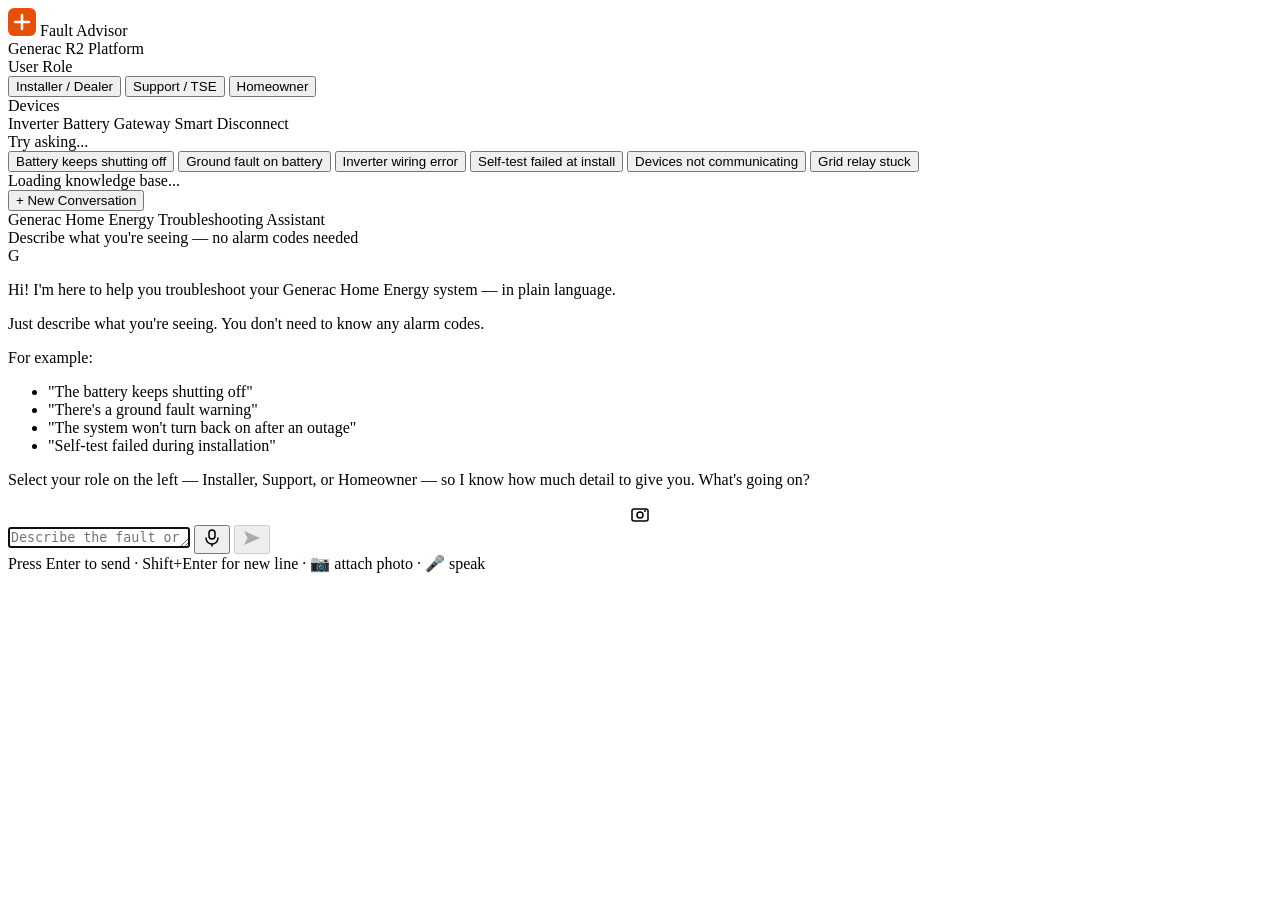
==== frontend/index.html @ cda08774 "Fix image upload: reject HEIC/HEIF with clear instructions iPhone photos saved as HEIC fail silently" ====
<!DOCTYPE html>
<html lang="en">
<head>
  <meta charset="UTF-8" />
  <meta name="viewport" content="width=device-width, initial-scale=1.0" />
  <title>Generac R2 Fault Advisor</title>
  <link rel="stylesheet" href="/static/css/styles.css" />
</head>
<body>
  <div class="layout">
    <!-- Sidebar -->
    <aside class="sidebar">
      <div class="sidebar-header">
        <div class="logo">
          <svg width="28" height="28" viewBox="0 0 28 28" fill="none">
            <rect width="28" height="28" rx="6" fill="#E8500A"/>
            <path d="M7 14h14M14 7v14" stroke="white" stroke-width="2.5" stroke-linecap="round"/>
          </svg>
          <span>Fault Advisor</span>
        </div>
        <div class="subtitle">Generac R2 Platform</div>
      </div>

      <div class="sidebar-section">
        <div class="section-label">User Role</div>
        <div class="role-buttons">
          <button class="role-btn active" data-role="installer">Installer / Dealer</button>
          <button class="role-btn" data-role="support">Support / TSE</button>
          <button class="role-btn" data-role="homeowner">Homeowner</button>
        </div>
      </div>

      <div class="sidebar-section">
        <div class="section-label">Devices</div>
        <div class="device-tags">
          <span class="tag inv">Inverter</span>
          <span class="tag bmu">Battery</span>
          <span class="tag gms">Gateway</span>
          <span class="tag manta">Smart Disconnect</span>
        </div>
      </div>

      <div class="sidebar-section">
        <div class="section-label">Try asking...</div>
        <div class="examples">
          <button class="example-btn" data-msg="The battery keeps shutting off on its own, what should I check?">Battery keeps shutting off</button>
          <button class="example-btn" data-msg="There is a ground fault warning on the battery, what does that mean and what do I do?">Ground fault on battery</button>
          <button class="example-btn" data-msg="The inverter shows a wiring error, what could be wrong?">Inverter wiring error</button>
          <button class="example-btn" data-msg="Self-test failed during installation, how do I fix it?">Self-test failed at install</button>
          <button class="example-btn" data-msg="The devices are not communicating with each other, what should I check?">Devices not communicating</button>
          <button class="example-btn" data-msg="The grid relay seems to be stuck, what does that mean?">Grid relay stuck</button>
        </div>
      </div>

      <div class="sidebar-footer">
        <div class="kb-status" id="kbStatus">Loading knowledge base...</div>
        <button class="new-chat-btn" id="newChatBtn">+ New Conversation</button>
      </div>
    </aside>

    <!-- Main chat -->
    <main class="chat-main">
      <div class="chat-header">
        <div class="chat-title">Generac Home Energy Troubleshooting Assistant</div>
        <div class="chat-subtitle">Describe what you're seeing — no alarm codes needed</div>
      </div>

      <div class="messages" id="messages">
        <div class="message assistant">
          <div class="message-avatar">G</div>
          <div class="message-content">
            <p>Hi! I'm here to help you troubleshoot your Generac Home Energy system — in plain language.</p>
            <p>Just describe what you're seeing. You don't need to know any alarm codes.</p>
            <p>For example:</p>
            <ul>
              <li>"The battery keeps shutting off"</li>
              <li>"There's a ground fault warning"</li>
              <li>"The system won't turn back on after an outage"</li>
              <li>"Self-test failed during installation"</li>
            </ul>
            <p>Select your role on the left — Installer, Support, or Homeowner — so I know how much detail to give you. What's going on?</p>
          </div>
        </div>
      </div>

      <div class="input-area">
        <div id="imagePreviewBar" class="image-preview-bar" style="display:none"></div>
        <div class="input-wrapper">
          <label id="imageBtn" class="tool-btn" title="Attach photo" style="cursor:pointer;display:flex;align-items:center;justify-content:center;">
            <svg width="20" height="20" viewBox="0 0 20 20" fill="none">
              <rect x="2" y="4" width="16" height="12" rx="2" stroke="currentColor" stroke-width="1.5"/>
              <circle cx="10" cy="10" r="3" stroke="currentColor" stroke-width="1.5"/>
              <circle cx="15" cy="6" r="1" fill="currentColor"/>
            </svg>
            <input type="file" id="imageInput" accept="image/jpeg,image/png,image/gif,image/webp,image/bmp" multiple style="display:none" />
          </label>
          <textarea
            id="userInput"
            placeholder="Describe the fault or alarm..."
            rows="1"
            autofocus
          ></textarea>
          <button id="micBtn" class="tool-btn" title="Tap to speak">
            <svg width="20" height="20" viewBox="0 0 20 20" fill="none">
              <rect x="7" y="2" width="6" height="9" rx="3" stroke="currentColor" stroke-width="1.5"/>
              <path d="M4 10a6 6 0 0012 0" stroke="currentColor" stroke-width="1.5" stroke-linecap="round"/>
              <line x1="10" y1="16" x2="10" y2="18" stroke="currentColor" stroke-width="1.5" stroke-linecap="round"/>
            </svg>
          </button>
          <button id="sendBtn" class="send-btn" disabled>
            <svg width="20" height="20" viewBox="0 0 20 20" fill="none">
              <path d="M18 10L2 3l3.5 7L2 17l16-7z" fill="currentColor"/>
            </svg>
          </button>
        </div>
        <div class="input-hint">Press Enter to send · Shift+Enter for new line · 📷 attach photo · 🎤 speak</div>
      </div>
    </main>
  </div>

  <script src="/static/js/chat.js"></script>
</body>
</html>
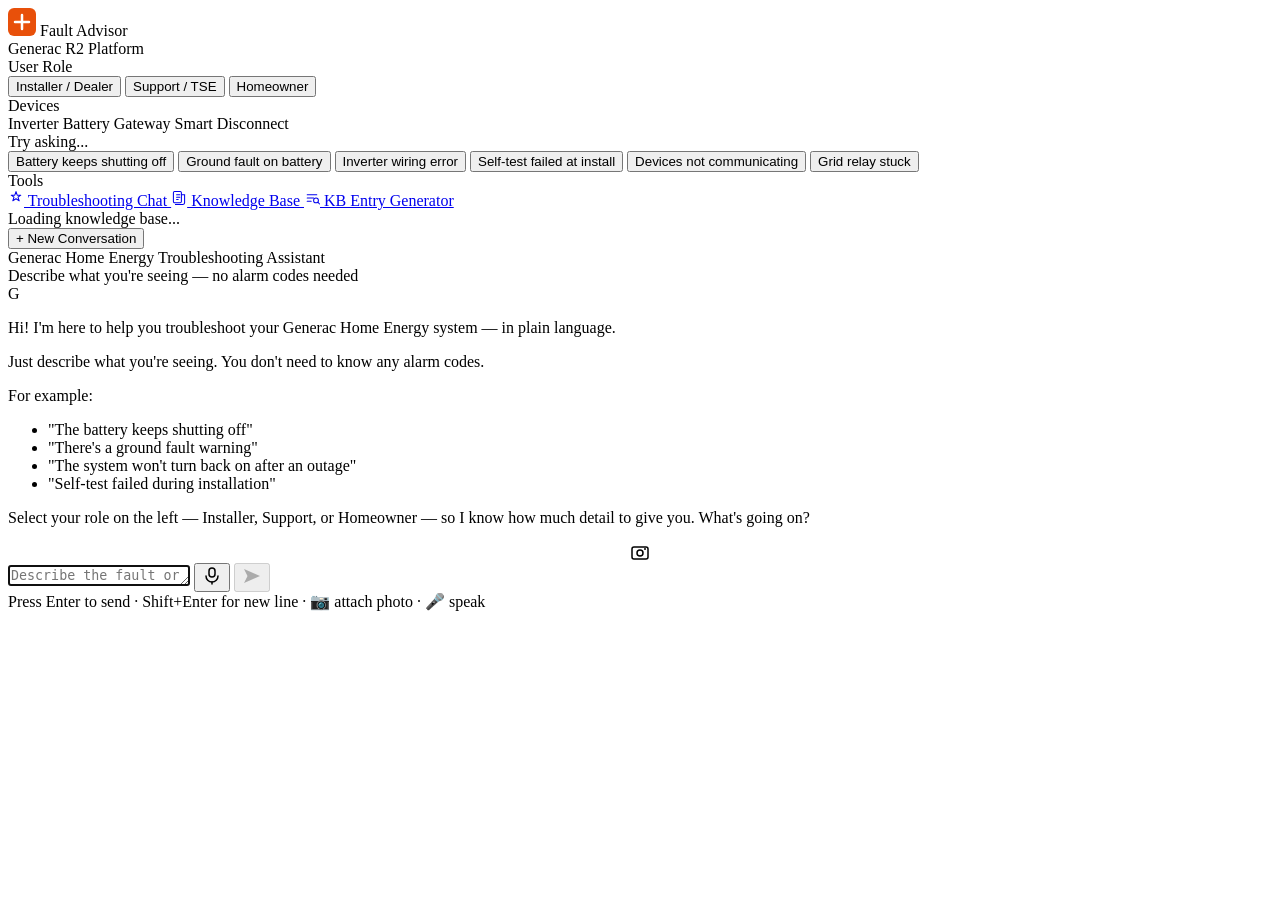
==== commit 89da26b4: "Add site-wide navigation between Chat, Knowledge Base, and Generator Co-Authored-By: Claude Sonnet 4" ====
--- a/frontend/index.html
+++ b/frontend/index.html
@@ -52,6 +52,22 @@
         </div>
       </div>
 
+      <div class="sidebar-nav">
+        <div class="section-label">Tools</div>
+        <a href="/" class="nav-link active">
+          <svg width="16" height="16" viewBox="0 0 20 20" fill="none"><path d="M10 2l1.5 4.5H16l-3.5 2.5 1.5 4.5L10 11 6 13.5 7.5 9 4 6.5h4.5L10 2z" stroke="currentColor" stroke-width="1.3" stroke-linejoin="round"/></svg>
+          Troubleshooting Chat
+        </a>
+        <a href="/kb" class="nav-link">
+          <svg width="16" height="16" viewBox="0 0 20 20" fill="none"><rect x="3" y="2" width="10" height="14" rx="1.5" stroke="currentColor" stroke-width="1.3"/><path d="M7 6h4M7 9h4M7 12h2" stroke="currentColor" stroke-width="1.3" stroke-linecap="round"/><path d="M13 6h4v10a2 2 0 01-2 2H5" stroke="currentColor" stroke-width="1.3"/></svg>
+          Knowledge Base
+        </a>
+        <a href="/generate" class="nav-link">
+          <svg width="16" height="16" viewBox="0 0 20 20" fill="none"><path d="M4 6h12M4 10h8M4 14h5" stroke="currentColor" stroke-width="1.3" stroke-linecap="round"/><circle cx="15" cy="13" r="3" stroke="currentColor" stroke-width="1.3"/><path d="M17.5 15.5l2 2" stroke="currentColor" stroke-width="1.3" stroke-linecap="round"/></svg>
+          KB Entry Generator
+        </a>
+      </div>
+
       <div class="sidebar-footer">
         <div class="kb-status" id="kbStatus">Loading knowledge base...</div>
         <button class="new-chat-btn" id="newChatBtn">+ New Conversation</button>
@@ -92,7 +108,7 @@
               <circle cx="10" cy="10" r="3" stroke="currentColor" stroke-width="1.5"/>
               <circle cx="15" cy="6" r="1" fill="currentColor"/>
             </svg>
-            <input type="file" id="imageInput" accept="image/jpeg,image/png,image/gif,image/webp,image/bmp" multiple style="display:none" />
+            <input type="file" id="imageInput" accept="image/*" multiple style="display:none" />
           </label>
           <textarea
             id="userInput"
@@ -118,6 +134,6 @@
     </main>
   </div>
 
-  <script src="/static/js/chat.js"></script>
+  <script src="/static/js/chat.js?v=20260526"></script>
 </body>
 </html>
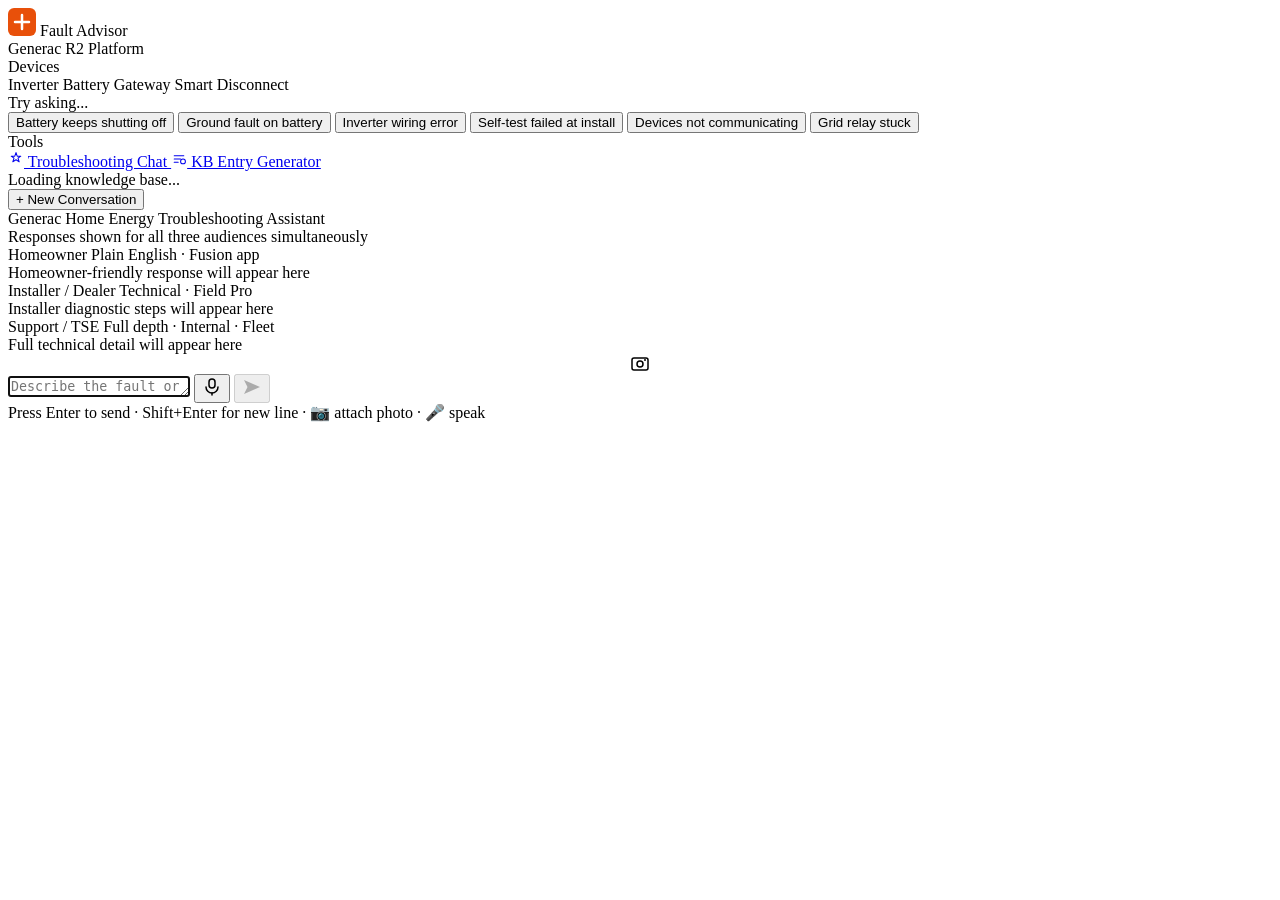
==== commit 153c4aa5: "Redesign main chat to three-column simultaneous output - Main page now fires three parallel Bedrock " ====
--- a/frontend/index.html
+++ b/frontend/index.html
@@ -19,15 +19,6 @@
           <span>Fault Advisor</span>
         </div>
         <div class="subtitle">Generac R2 Platform</div>
-      </div>
-
-      <div class="sidebar-section">
-        <div class="section-label">User Role</div>
-        <div class="role-buttons">
-          <button class="role-btn active" data-role="installer">Installer / Dealer</button>
-          <button class="role-btn" data-role="support">Support / TSE</button>
-          <button class="role-btn" data-role="homeowner">Homeowner</button>
-        </div>
       </div>
 
       <div class="sidebar-section">
@@ -58,12 +49,8 @@
           <svg width="16" height="16" viewBox="0 0 20 20" fill="none"><path d="M10 2l1.5 4.5H16l-3.5 2.5 1.5 4.5L10 11 6 13.5 7.5 9 4 6.5h4.5L10 2z" stroke="currentColor" stroke-width="1.3" stroke-linejoin="round"/></svg>
           Troubleshooting Chat
         </a>
-        <a href="/kb" class="nav-link">
-          <svg width="16" height="16" viewBox="0 0 20 20" fill="none"><rect x="3" y="2" width="10" height="14" rx="1.5" stroke="currentColor" stroke-width="1.3"/><path d="M7 6h4M7 9h4M7 12h2" stroke="currentColor" stroke-width="1.3" stroke-linecap="round"/><path d="M13 6h4v10a2 2 0 01-2 2H5" stroke="currentColor" stroke-width="1.3"/></svg>
-          Knowledge Base
-        </a>
         <a href="/generate" class="nav-link">
-          <svg width="16" height="16" viewBox="0 0 20 20" fill="none"><path d="M4 6h12M4 10h8M4 14h5" stroke="currentColor" stroke-width="1.3" stroke-linecap="round"/><circle cx="15" cy="13" r="3" stroke="currentColor" stroke-width="1.3"/><path d="M17.5 15.5l2 2" stroke="currentColor" stroke-width="1.3" stroke-linecap="round"/></svg>
+          <svg width="16" height="16" viewBox="0 0 20 20" fill="none"><path d="M4 6h12M4 10h8M4 14h5" stroke="currentColor" stroke-width="1.3" stroke-linecap="round"/><circle cx="15" cy="13" r="3" stroke="currentColor" stroke-width="1.3"/></svg>
           KB Entry Generator
         </a>
       </div>
@@ -74,31 +61,48 @@
       </div>
     </aside>
 
-    <!-- Main chat -->
+    <!-- Main content -->
     <main class="chat-main">
       <div class="chat-header">
         <div class="chat-title">Generac Home Energy Troubleshooting Assistant</div>
-        <div class="chat-subtitle">Describe what you're seeing — no alarm codes needed</div>
+        <div class="chat-subtitle">Responses shown for all three audiences simultaneously</div>
       </div>
 
-      <div class="messages" id="messages">
-        <div class="message assistant">
-          <div class="message-avatar">G</div>
-          <div class="message-content">
-            <p>Hi! I'm here to help you troubleshoot your Generac Home Energy system — in plain language.</p>
-            <p>Just describe what you're seeing. You don't need to know any alarm codes.</p>
-            <p>For example:</p>
-            <ul>
-              <li>"The battery keeps shutting off"</li>
-              <li>"There's a ground fault warning"</li>
-              <li>"The system won't turn back on after an outage"</li>
-              <li>"Self-test failed during installation"</li>
-            </ul>
-            <p>Select your role on the left — Installer, Support, or Homeowner — so I know how much detail to give you. What's going on?</p>
+      <!-- Three audience columns -->
+      <div class="columns-area" id="columnsArea">
+        <div class="audience-col" id="col-homeowner">
+          <div class="col-label">
+            <span class="col-dot dot-homeowner"></span>
+            Homeowner
+            <span class="col-hint">Plain English · Fusion app</span>
+          </div>
+          <div class="col-messages" id="msgs-homeowner">
+            <div class="col-empty">Homeowner-friendly response will appear here</div>
+          </div>
+        </div>
+        <div class="audience-col" id="col-installer">
+          <div class="col-label">
+            <span class="col-dot dot-installer"></span>
+            Installer / Dealer
+            <span class="col-hint">Technical · Field Pro</span>
+          </div>
+          <div class="col-messages" id="msgs-installer">
+            <div class="col-empty">Installer diagnostic steps will appear here</div>
+          </div>
+        </div>
+        <div class="audience-col" id="col-support">
+          <div class="col-label">
+            <span class="col-dot dot-support"></span>
+            Support / TSE
+            <span class="col-hint">Full depth · Internal · Fleet</span>
+          </div>
+          <div class="col-messages" id="msgs-support">
+            <div class="col-empty">Full technical detail will appear here</div>
           </div>
         </div>
       </div>
 
+      <!-- Shared input -->
       <div class="input-area">
         <div id="imagePreviewBar" class="image-preview-bar" style="display:none"></div>
         <div class="input-wrapper">
@@ -112,7 +116,7 @@
           </label>
           <textarea
             id="userInput"
-            placeholder="Describe the fault or alarm..."
+            placeholder="Describe the fault or alarm — all three views generate at once..."
             rows="1"
             autofocus
           ></textarea>
@@ -134,6 +138,6 @@
     </main>
   </div>
 
-  <script src="/static/js/chat.js?v=20260526"></script>
+  <script src="/static/js/chat.js?v=20260528"></script>
 </body>
 </html>
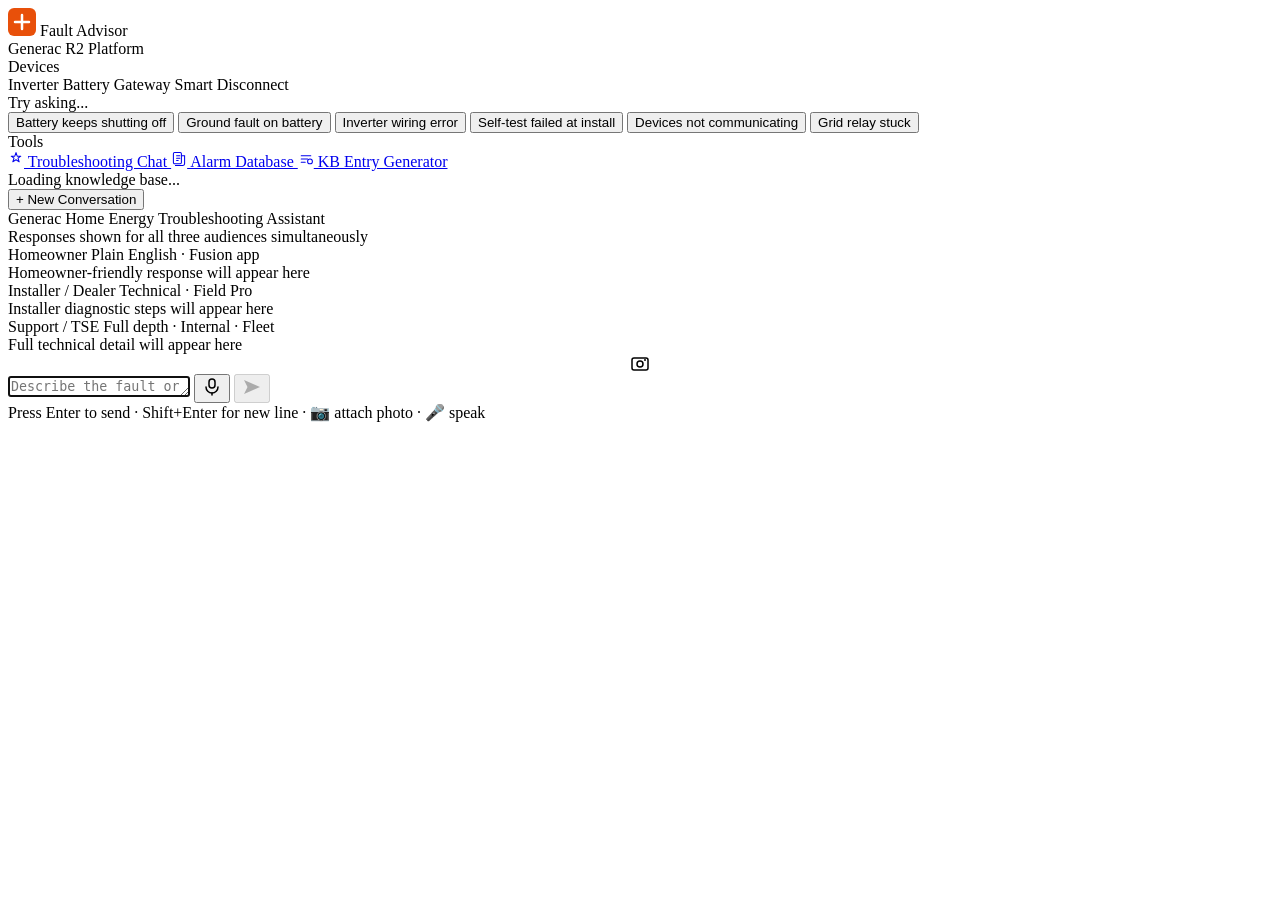
==== commit 35b55219: "Restore Alarm Database (/kb) page and update nav across all pages Co-Authored-By: Claude Sonnet 4.6 " ====
--- a/frontend/index.html
+++ b/frontend/index.html
@@ -48,6 +48,10 @@
         <a href="/" class="nav-link active">
           <svg width="16" height="16" viewBox="0 0 20 20" fill="none"><path d="M10 2l1.5 4.5H16l-3.5 2.5 1.5 4.5L10 11 6 13.5 7.5 9 4 6.5h4.5L10 2z" stroke="currentColor" stroke-width="1.3" stroke-linejoin="round"/></svg>
           Troubleshooting Chat
+        </a>
+        <a href="/kb" class="nav-link">
+          <svg width="16" height="16" viewBox="0 0 20 20" fill="none"><rect x="3" y="2" width="10" height="14" rx="1.5" stroke="currentColor" stroke-width="1.3"/><path d="M7 6h4M7 9h4M7 12h2" stroke="currentColor" stroke-width="1.3" stroke-linecap="round"/><path d="M13 6h4v10a2 2 0 01-2 2H5" stroke="currentColor" stroke-width="1.3"/></svg>
+          Alarm Database
         </a>
         <a href="/generate" class="nav-link">
           <svg width="16" height="16" viewBox="0 0 20 20" fill="none"><path d="M4 6h12M4 10h8M4 14h5" stroke="currentColor" stroke-width="1.3" stroke-linecap="round"/><circle cx="15" cy="13" r="3" stroke="currentColor" stroke-width="1.3"/></svg>
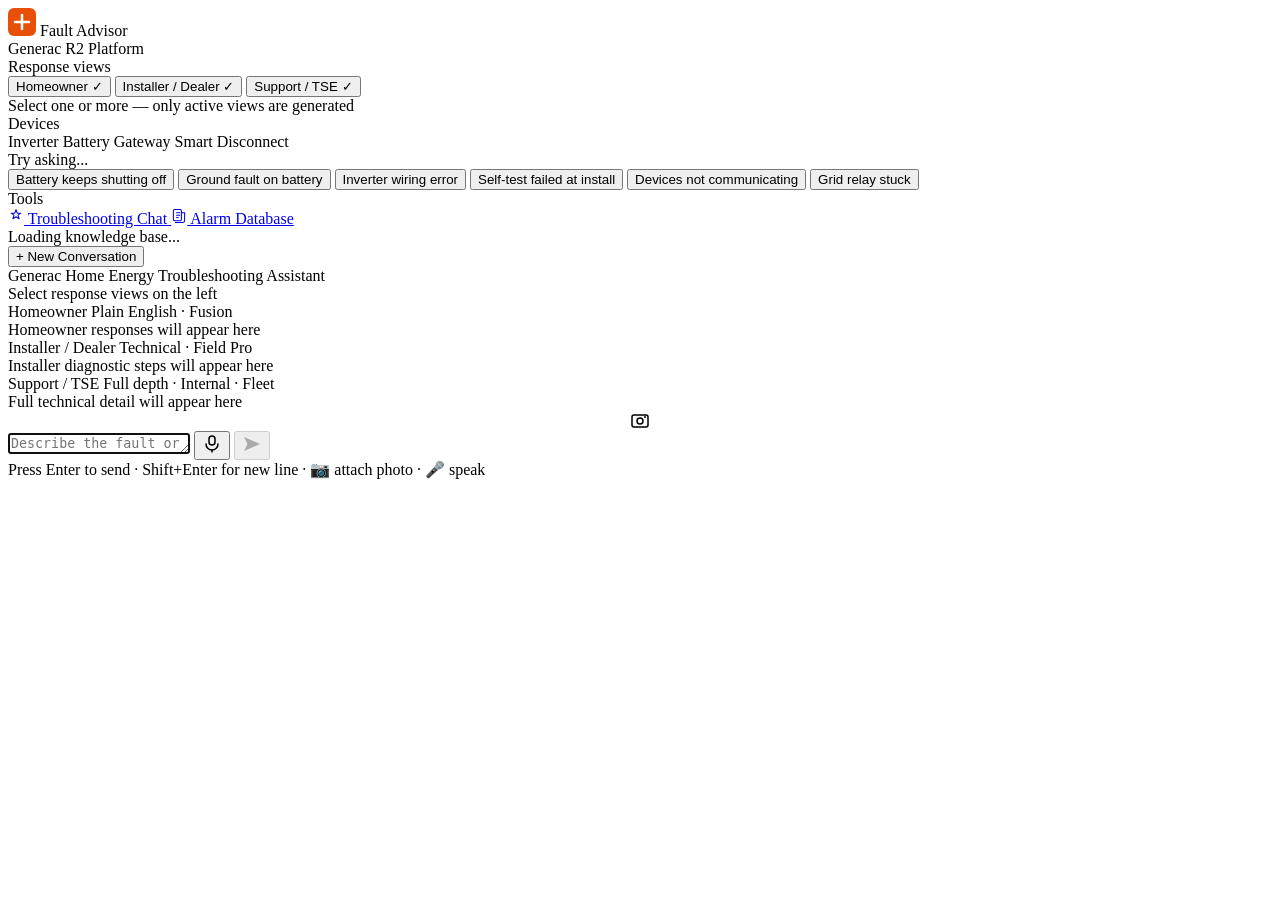
==== commit 928de8dd: "Audience toggles: select 1, 2, or all 3 views; only active ones fire - Sidebar toggles replace role " ====
--- a/frontend/index.html
+++ b/frontend/index.html
@@ -8,7 +8,6 @@
 </head>
 <body>
   <div class="layout">
-    <!-- Sidebar -->
     <aside class="sidebar">
       <div class="sidebar-header">
         <div class="logo">
@@ -19,6 +18,28 @@
           <span>Fault Advisor</span>
         </div>
         <div class="subtitle">Generac R2 Platform</div>
+      </div>
+
+      <div class="sidebar-section">
+        <div class="section-label">Response views</div>
+        <div class="audience-toggles">
+          <button class="aud-toggle" data-aud="homeowner">
+            <span class="aud-dot dot-homeowner"></span>
+            <span class="aud-name">Homeowner</span>
+            <span class="aud-check">✓</span>
+          </button>
+          <button class="aud-toggle active" data-aud="installer">
+            <span class="aud-dot dot-installer"></span>
+            <span class="aud-name">Installer / Dealer</span>
+            <span class="aud-check">✓</span>
+          </button>
+          <button class="aud-toggle" data-aud="support">
+            <span class="aud-dot dot-support"></span>
+            <span class="aud-name">Support / TSE</span>
+            <span class="aud-check">✓</span>
+          </button>
+        </div>
+        <div class="aud-hint">Select one or more — only active views are generated</div>
       </div>
 
       <div class="sidebar-section">
@@ -53,10 +74,6 @@
           <svg width="16" height="16" viewBox="0 0 20 20" fill="none"><rect x="3" y="2" width="10" height="14" rx="1.5" stroke="currentColor" stroke-width="1.3"/><path d="M7 6h4M7 9h4M7 12h2" stroke="currentColor" stroke-width="1.3" stroke-linecap="round"/><path d="M13 6h4v10a2 2 0 01-2 2H5" stroke="currentColor" stroke-width="1.3"/></svg>
           Alarm Database
         </a>
-        <a href="/generate" class="nav-link">
-          <svg width="16" height="16" viewBox="0 0 20 20" fill="none"><path d="M4 6h12M4 10h8M4 14h5" stroke="currentColor" stroke-width="1.3" stroke-linecap="round"/><circle cx="15" cy="13" r="3" stroke="currentColor" stroke-width="1.3"/></svg>
-          KB Entry Generator
-        </a>
       </div>
 
       <div class="sidebar-footer">
@@ -65,23 +82,21 @@
       </div>
     </aside>
 
-    <!-- Main content -->
     <main class="chat-main">
       <div class="chat-header">
         <div class="chat-title">Generac Home Energy Troubleshooting Assistant</div>
-        <div class="chat-subtitle">Responses shown for all three audiences simultaneously</div>
+        <div class="chat-subtitle" id="chatSubtitle">Select response views on the left</div>
       </div>
 
-      <!-- Three audience columns -->
       <div class="columns-area" id="columnsArea">
-        <div class="audience-col" id="col-homeowner">
+        <div class="audience-col hidden" id="col-homeowner">
           <div class="col-label">
             <span class="col-dot dot-homeowner"></span>
             Homeowner
-            <span class="col-hint">Plain English · Fusion app</span>
+            <span class="col-hint">Plain English · Fusion</span>
           </div>
           <div class="col-messages" id="msgs-homeowner">
-            <div class="col-empty">Homeowner-friendly response will appear here</div>
+            <div class="col-empty">Homeowner responses will appear here</div>
           </div>
         </div>
         <div class="audience-col" id="col-installer">
@@ -94,7 +109,7 @@
             <div class="col-empty">Installer diagnostic steps will appear here</div>
           </div>
         </div>
-        <div class="audience-col" id="col-support">
+        <div class="audience-col hidden" id="col-support">
           <div class="col-label">
             <span class="col-dot dot-support"></span>
             Support / TSE
@@ -106,7 +121,6 @@
         </div>
       </div>
 
-      <!-- Shared input -->
       <div class="input-area">
         <div id="imagePreviewBar" class="image-preview-bar" style="display:none"></div>
         <div class="input-wrapper">
@@ -118,12 +132,7 @@
             </svg>
             <input type="file" id="imageInput" accept="image/*" multiple style="display:none" />
           </label>
-          <textarea
-            id="userInput"
-            placeholder="Describe the fault or alarm — all three views generate at once..."
-            rows="1"
-            autofocus
-          ></textarea>
+          <textarea id="userInput" placeholder="Describe the fault or alarm..." rows="1" autofocus></textarea>
           <button id="micBtn" class="tool-btn" title="Tap to speak">
             <svg width="20" height="20" viewBox="0 0 20 20" fill="none">
               <rect x="7" y="2" width="6" height="9" rx="3" stroke="currentColor" stroke-width="1.5"/>
@@ -142,6 +151,6 @@
     </main>
   </div>
 
-  <script src="/static/js/chat.js?v=20260528"></script>
+  <script src="/static/js/chat.js?v=20260528c"></script>
 </body>
 </html>
